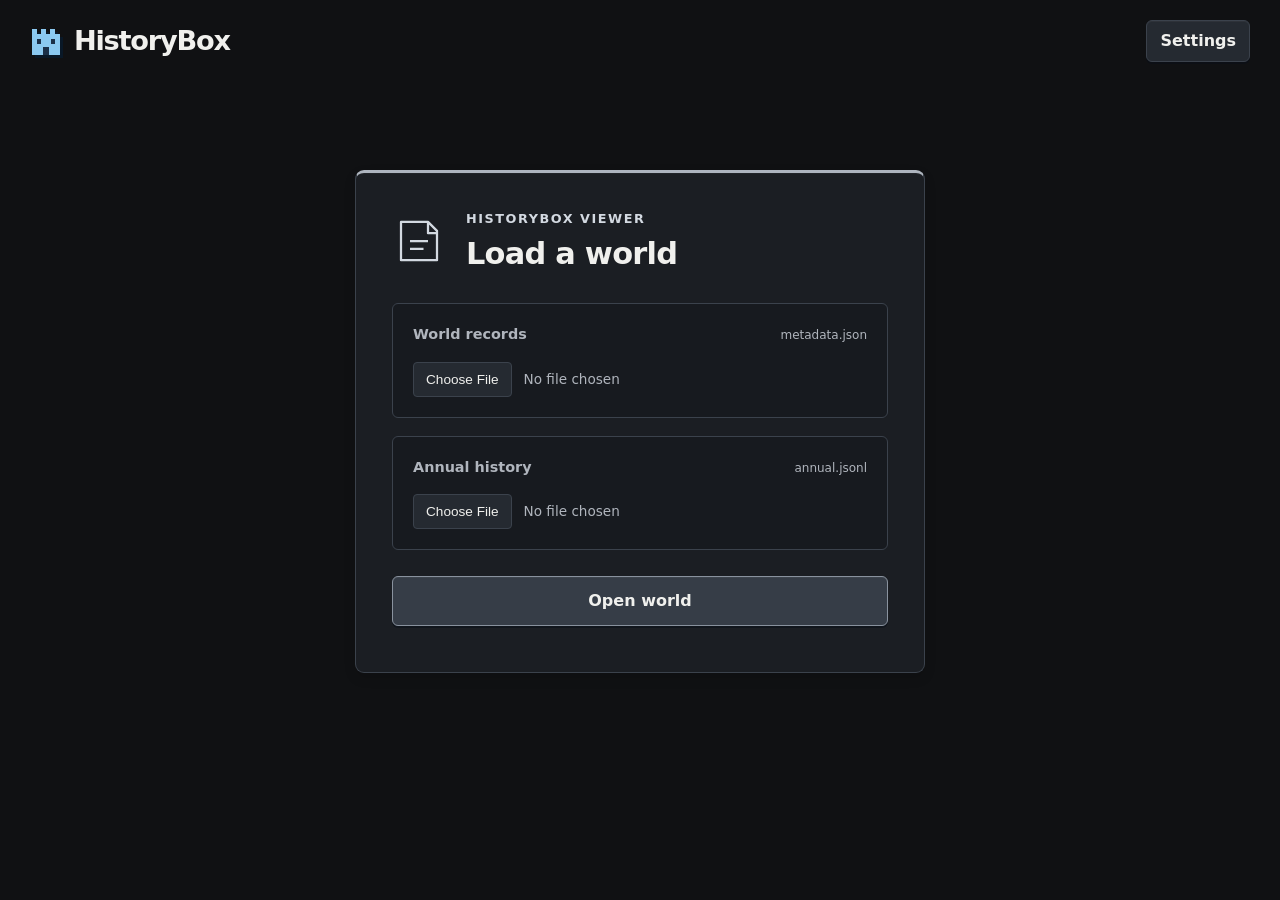
==== Viewer/index.html @ e58716ce "viewier" ====
<!doctype html>
<html lang="en">
<head>
  <meta charset="utf-8">
  <meta name="viewport" content="width=device-width,initial-scale=1">
  <meta name="color-scheme" content="dark light">
  <title>HistoryBox — Historical explorer</title>
  <link rel="stylesheet" href="styles.css">
  <script defer src="parser.js"></script>
  <script defer src="viewer.js"></script>
</head>
<body>
  <a class="skip" href="#main">Skip to content</a>
  <header class="masthead"><a class="brand" href="https://github.com/galaxy227/HistoryBox" target="_blank" rel="noopener noreferrer"><svg class="mark" viewBox="0 0 32 32" aria-hidden="true"><path fill="var(--logo-light)" d="M2 4h5v5h4V4h5v5h4V4h5v5h5v21H2z"/><path fill="var(--logo-dark)" d="M7 14h4v5H7zm14 0h4v5h-4zm-8 8h6v8h-6z"/></svg>HistoryBox</a><span class="header-spacer"></span><button id="replace" hidden>Load world</button><button id="settings-button" hidden>Settings</button></header>
  <div id="navigation-shell" class="sticky-shell" hidden>
  <nav id="view-nav" aria-label="Main navigation" hidden><a href="#/overview">World overview</a><a href="#/browser/kingdoms">Entity browser</a><span class="nav-world" id="nav-world"></span></nav>
  <div id="entity-manager" hidden></div>
  </div>
  <div id="timeline-shell" class="timeline-shell" hidden>
  <section id="context" class="context" aria-label="Historical context" hidden>
    <strong id="year-label">Year —</strong>
    <button id="play" aria-label="Play history" aria-pressed="false">▶</button>
    <select id="speed" aria-label="Playback speed"><option value="0.5">½×</option><option value="1" selected>1×</option><option value="2">2×</option><option value="4">4×</option></select>
    <button id="previous" aria-label="Previous recorded year">←</button>
    <input id="year" type="range" aria-label="Selected recorded year">
    <button id="next" aria-label="Next recorded year">→</button>
    <label>Window<select id="age"></select></label>
    <label>Start<input id="window-start" type="number" min="0" step="1" aria-label="Window start year"></label>
    <label>End<input id="window-end" type="number" min="0" step="1" aria-label="Window end year"></label>
    <small id="range-label"></small>
  </section>
  </div>
  <p id="restore-status" class="restore-status" role="status">Opening history…</p>
  <section id="loader" class="loader" hidden>
    <form id="load-form" class="panel load-panel">
      <div class="load-heading"><svg class="load-emblem" viewBox="0 0 48 48" aria-hidden="true"><path d="M8 7h24l8 8v26H8zM32 7v10h8M16 24h16M16 31h12"/></svg><div><p class="eyebrow">HistoryBox Viewer</p><h1>Load a world</h1></div></div><div class="load-files">
      <label><span class="file-heading">World records <small>metadata.json</small></span><input id="metadata" type="file" accept=".json,application/json" required></label>
      <label><span class="file-heading">Annual history <small>annual.jsonl</small></span><input id="annual" type="file" accept=".jsonl,.ndjson,.txt" required></label>
      </div><button class="primary" id="load" type="submit">Open world</button>
      <p id="load-status" role="status" aria-live="polite"></p>
      <button id="cancel-load" type="button" hidden>Return to current world</button>
    </form>
  </section>
  <main id="main" tabindex="-1" hidden></main>
  <footer><button id="diagnostics-button" hidden>Data notes</button></footer>
  <div id="chart-tooltip" tabindex="0" class="tooltip" role="status" hidden></div>
  <dialog id="settings"><h2>Settings</h2><label><input id="animations" type="checkbox" checked>Animation</label><label class="trend-setting" for="trend-years">Grid card timespan <output id="trend-years-value" for="trend-years">50 years</output></label><input id="trend-years" type="range" min="10" max="100" value="50" step="1"><form method="dialog"><button id="reset-settings" type="button">Reset defaults</button><button>Close</button></form></dialog>
  <dialog id="diagnostics"><h2>Data notes</h2><div id="diagnostics-content"></div><form method="dialog"><button>Close</button></form></dialog>
  <div id="announcement" class="sr-only" aria-live="polite"></div>
</body>
</html>
---- Viewer/styles.css ----
/* Palette variables are defined in viewer.js. Responsive rules remain in cascade order. */
:root { color-scheme: dark; font: 16px / 1.5 "Trebuchet MS", "Segoe UI", system-ui, sans-serif; }
* { box-sizing: border-box; }
body { margin: 0px; color: var(--text); }
a { color: var(--accent); text-decoration: none; }
a:hover { text-decoration: underline; }
button { font-style: inherit; font-variant: inherit; font-stretch: inherit; font-size: inherit; line-height: inherit; font-family: inherit; font-optical-sizing: inherit; font-size-adjust: inherit; font-kerning: inherit; font-feature-settings: inherit; font-variation-settings: inherit; font-language-override: inherit; }
input, select { font: inherit; }
button, select, input[type="search"], input[type="number"], input[type="text"] { background: var(--panel2); border: 1px solid var(--line); min-height: 40px; padding: 8px 13px; border-radius: 6px; color: var(--text); }
button { cursor: pointer; font-weight: 600; box-shadow: inset 0 1px var(--button-glint), 0 2px var(--button-shadow); }
button:disabled { opacity: 0.38; cursor: default; }
input[type="checkbox"], input[type="range"] { accent-color: var(--accent); }
input[type="checkbox"] { width: 17px; height: 17px; cursor: pointer; }
:focus-visible { outline: 2px solid var(--accent); outline-offset: 3px; }
label { display: flex; align-items: center; gap: 9px; color: var(--muted); font-size: 0.9rem; }
h1, h2, h3 { line-height: 1.25; font-weight: 700; letter-spacing: -0.025em; }
h1 { font-size: clamp(1.8rem, 3vw, 2.6rem); margin: 6px 0px 14px; }
h2 { font-size: 1.4rem; margin: 0px; }
h3 { font-size: 1.1rem; }
p { margin: 10px 0px; }
small, .muted, .note { color: var(--muted); }
.masthead { max-width: 1500px; padding: 20px 30px; display: flex; align-items: center; gap: 20px; }
.brand { display: flex; align-items: center; gap: 12px; font-size: 1.7rem; color: var(--text); font-weight: 800; letter-spacing: -0.045em; }
.brand:hover { text-decoration: none; }
.mark { width: 32px; height: 32px; shape-rendering: crispedges; filter: drop-shadow(3px 3px 0 var(--logo-shadow)); }
.sticky-shell { border-block: 1px solid var(--line); position: sticky; top: 0px; z-index: 30; box-shadow: 0 6px 18px var(--shadow-medium); backdrop-filter: blur(12px); }
#view-nav { max-width: 1440px; margin: auto; display: flex; align-items: center; gap: 10px; padding: 13px 20px 10px; }
#view-nav a { border: 1px solid var(--line); padding: 10px 24px; border-radius: 6px; font-size: 1rem; font-weight: 700; }
#view-nav a:hover { text-decoration: none; }
#view-nav a[aria-current="page"] { box-shadow: inset 0 1px var(--nav-glint), 0 3px var(--nav-shadow); }
#view-nav span[aria-hidden] { margin-right: 8px; }
.nav-world { margin-left: auto; color: var(--muted); font-size: 0.85rem; }
.context { max-width: 1440px; margin: auto; display: flex; flex-wrap: wrap; gap: 10px; align-items: center; padding-right: 20px; padding-bottom: 14px; padding-left: 20px; }
.context strong { min-width: 100px; font-size: 1.12rem; color: var(--accent); }
.context input[type="range"] { flex: 1 1 0%; min-width: 140px; }
.context select { max-width: 240px; }
.context button { padding: 7px 12px; }
#range-label { font-size: 0.8rem; font-variant-numeric: tabular-nums; }
main { max-width: 1440px; padding: 35px 30px 55px; }
.page-head { border:1px solid var(--line); border-left: 5px solid var(--heading-border); display: flex; justify-content: space-between; gap: 25px; align-items: center; padding: 24px 28px; margin-bottom: 28px; border-radius: 8px; box-shadow: inset 0 1px var(--heading-glint); }
.page-head p { color: var(--muted); }
.eyebrow { text-transform: uppercase; font-weight: 700; letter-spacing: 0.12em; font-size: 0.8rem; color: var(--accent) !important; }
main[data-view="browser"] .page-head { background: var(--panel); }
.entity-tabs { border-bottom: 1px solid var(--line); display: flex; gap: 8px; flex-wrap: wrap; margin-bottom: 20px; padding-bottom: 13px; }
.entity-tabs a { border: 1px solid var(--line); padding: 9px 18px; border-radius: 6px; font-weight: 700; }
.section { margin: 34px 0px; }
.section-head { display: flex; gap: 15px; justify-content: space-between; align-items: center; flex-wrap: wrap; margin-bottom: 20px; }
.panel { border: 1px solid var(--line); border-radius: 9px; padding: 26px; min-width: 0px; box-shadow: inset 0 1px var(--panel-glint), 0 5px 12px var(--shadow-soft); }
.grid { display: grid; grid-template-columns: minmax(0px, 1fr); gap: 26px; }
.cards { display: grid; grid-template-columns: repeat(auto-fit, minmax(165px, 1fr)); gap: 13px; margin-bottom: 14px; }
.card { border:1px solid var(--line); border-top: 3px solid var(--series,var(--neutral-card)); padding: 17px 20px; border-radius: 7px; }
.card strong { display: block; margin: 6px 0px; font-size: 1.9rem; font-weight: 700; }
.card .metric { color: var(--muted); font-size: 0.84rem; }
.card small { font-size: 0.75rem; }
.controls { display: flex; gap: 12px; align-items: center; margin: 12px 0px 18px; }
.controls input[type="search"] { flex: 1 1 0%; min-width: 190px; }
.controls input[type="number"] { width: 115px; }
.chart-frame { position: relative; }
.chart { display: block; overflow: visible; }
.chart text { fill: var(--muted); font: 13px "Trebuchet MS", sans-serif; }
.chart .gridline { stroke: var(--line); stroke-width: 0.7; }
.chart .selected { pointer-events: none; }
.chart .interaction { fill: var(--transparent); cursor: crosshair; }
.legend { display: flex; gap: 10px 22px; flex-wrap: wrap; margin: 18px 0px 4px; }
.legend label, .legend span { font-size: 0.88rem; }
.legend label { cursor: pointer; }
.legend label:has(input:not(:checked)) { opacity: 0.5; }
.swatch { background: var(--series); display: inline-block; width: 12px; height: 12px; border-radius: 2px; margin-right: 6px; flex-shrink: 0; }
.legend-dash { border-top: 3px dashed var(--series); display: inline-block; width: 22px; }
.tooltip { border: 1px solid var(--tooltip-border); position: fixed; pointer-events: auto; z-index: 100; max-height: calc(100dvh - 16px); overflow: auto; overscroll-behavior: contain; max-width: min(430px, -20px + 100vw); padding: 14px 17px; border-radius: 7px; box-shadow: 0 8px 30px var(--shadow-strong); font-size: 0.85rem; }
.tooltip strong { color: var(--text); }
.tooltip-row { display: flex; justify-content: space-between; gap: 25px; align-items: center; padding-top: 7px; }
.tooltip small { display: block; margin-top: 7px; }
.donut-layout { display: flex; align-items: center; justify-content: center; gap: 60px; padding: 20px; }
.donut { width: 280px; max-width: 100%; }
.donut text { fill: var(--text); font-family: inherit; text-anchor: middle; }
.donut .total { font-size: 27px; font-weight: 700; }
.donut .caption { font-size: 12px; fill: var(--muted); }
.donut-key { min-width: 260px; }
.donut-key .tooltip-row { border-bottom: 1px solid var(--line); padding: 12px 0px; }
.table-wrap { border: 1px solid var(--line); max-height: 660px; border-radius: 6px; }
table { border-collapse: separate; border-spacing: 0px; width: 100%; font-size: 0.9rem; white-space: nowrap; }
th, td { border-bottom: 1px solid var(--line); padding: 14px 16px; font-variant-numeric: tabular-nums; }
th { position: sticky; top: 0px; z-index: 2; font-size: 0.8rem; font-weight: 700; }
th button { background: none; border: 0px; box-shadow: none; padding: 0px; min-height: 25px; color: inherit; }
tbody tr:nth-child(2n) { background: var(--row-stripe); }
td:first-child { font-weight: 600; }
.pagination { display: flex; justify-content: flex-end; align-items: center; gap: 14px; margin-top: 18px; font-size: 0.85rem; }
.empty { color: var(--muted); padding: 30px; text-align: center; }
.species { border-left: 3px solid var(--series); padding-left: 9px; }
.entity-link { color: var(--series); text-decoration-color: var(--series); }
.pill { border: 1px solid var(--line); border-radius: 5px; padding: 5px 10px; color: var(--muted); font-size: 0.85rem; }
.timeline-scroll { max-height: 610px; }
.timeline-row { display: grid; grid-template-columns: minmax(170px, 23%) 1fr; gap: 18px; min-height: 48px; font-weight: 700; font-size: 0.93rem; }
.timeline-track { border-inline:1px solid var(--line); position: relative; overflow: hidden; }
.interval { background: var(--series); border-inline: 1px solid var(--series); position: absolute; top: 5px; height: 22px; min-width: 4px; opacity: 0.65; border-radius: 2px; }
.interval.active { opacity: 1; box-shadow: inset 0 1px var(--bar-border); }
.interval.uncertain { background: repeating-linear-gradient(135deg,var(--series) 0 3px,var(--transparent) 3px 6px); border: 0px; }
.interval.open { border-right: 2px dashed var(--series); }
.year-marker { position: absolute; height: 100%; z-index: 2; pointer-events: none; }
.time-gap { background: repeating-linear-gradient(135deg,var(--gap-dark) 0 4px,var(--gap-light) 4px 8px); position: absolute; top: 0px; height: 100%; z-index: 1; pointer-events: none; }
.axis { display: flex; justify-content: space-between; margin-left: 24%; margin-bottom: 12px; color: var(--muted); font-size: 0.85rem; }
.ranking { display: grid; grid-template-columns: minmax(180px, 28%) 1fr 95px; gap: 18px; align-items: center; margin: 16px 0px; }
.ranking-bar { background: var(--series); height: 15px; border-radius: 2px; box-shadow: inset 0 1px var(--bar-glint); }
.events { list-style: none; margin: 0px; padding: 0px; height: 470px; overflow: auto; overscroll-behavior: auto; }
.events li { border-bottom: 1px solid var(--line); display: flex; align-items: flex-start; padding: 16px 12px; }
.events li:hover { background: var(--row-hover); }
.events li { height: 92px; overflow: hidden; }
.events li > span { display: block; min-width: 0px; flex: 1 1 0%; white-space: nowrap; overflow-x: auto; scrollbar-width: none; }
.events .event-spacer { padding: 0px; border: 0px; pointer-events: none; }
.events button { flex-shrink: 0; color: var(--accent); }
.events span { line-height: 1.7; }
.browser-toolbar { display: flex; flex-wrap: wrap; align-items: center; gap: 12px; margin-bottom: 18px; }
.browser-toolbar .search { flex: 1 1 0%; min-width: 200px; }
.browser-toolbar .search input { width: 100%; }
.filter-panel, .column-panel { border: 1px solid var(--line); padding: 22px; margin-bottom: 20px; border-radius: 6px; }
.filter-panel .controls { display: grid; grid-template-columns: repeat(auto-fit, minmax(220px, 1fr)); }
.filter-panel label { flex-direction: column; align-items: stretch; }
.filter-panel input, .filter-panel select { width: 100% !important; }
.columns { display: grid; grid-template-columns: repeat(auto-fit, minmax(210px, 1fr)); gap: 12px; }
.catalog-count { color: var(--muted); font-size: 0.85rem; margin: 12px 0px; }
.filter-count { padding: 1px 6px; border-radius: 4px; margin-left: 4px; }
.definition { display: flex; gap: 30px; flex-wrap: wrap; margin: 20px 0px 0px; }
.definition dt { color: var(--muted); font-size: 0.8rem; }
.definition dd { margin: 5px 0px 0px; font-weight: 600; }
.warning { background: var(--warning-surface); border-left: 3px solid var(--warning-border); padding: 13px 18px; color: var(--warning-text); margin: 20px 0px; }
.error { color: var(--error-text); }
.loader { max-width: 620px; margin: 7vh auto; padding: 25px; }
.load-panel label { display: block; text-align: left; margin: 25px 0px; }
.load-panel input { display: block; width: 100%; margin-top: 9px; }
.load-emblem { font-size: 3.8rem; color: var(--accent); }
.primary { padding: 12px 28px; }
.load-panel .primary { width: 100%; }
footer { max-width: 1440px; margin-right: auto; margin-left: auto; padding: 20px 30px; text-align: right; }
dialog { background: var(--panel); border: 1px solid var(--line); width: min(760px, 92vw); max-height: 85vh; color: var(--text); border-radius: 8px; padding: 25px; }
dialog::backdrop { background: var(--modal-backdrop); }
dialog li { margin: 9px 0px; }
.skip { background: var(--panel); position: absolute; top: -80px; left: 15px; z-index: 100; padding: 12px; }
.skip:focus { top: 10px; }
.sr-only { position: absolute; width: 1px; height: 1px; overflow: hidden; clip-path: inset(50%); }
[hidden] { display: none !important; }
@media (max-width: 1000px) {
  .context label { flex: 1 1 0%; }
  .context select { width: 100%; max-width: 230px; }
  #range-label { display: none; }
  .nav-world { display: none; }
  .context input[type="range"] { min-width: 35%; }
}
@media (max-width: 640px) {
  :root { font-size: 15px; }
  .masthead { padding: 14px 16px; }
  #replace { margin-left: auto; }
  #view-nav { padding: 10px 12px 5px; gap: 8px; }
  #view-nav a { flex: 1 1 0%; text-align: center; padding: 9px 6px; font-size: 0.9rem; }
  #view-nav span[aria-hidden] { display: none; }
  .context { padding: 8px 12px 12px; gap: 7px; }
  .context strong { min-width: 78px; }
  .context input[type="range"] { min-width: 70px; width: 90px; }
  .context label { flex: 1 1 33%; min-width: 110px; }
  .context label select { min-width: 0px; }
  .context button { padding: 5px 10px; min-height: 35px; }
  main { padding: 22px 12px; }
  .panel { padding: 18px 14px; }
  .page-head { padding: 20px; align-items: flex-start; flex-direction: column; gap: 8px; }
  .cards { grid-template-columns: repeat(2, minmax(0px, 1fr)); gap: 9px; }
  .card { padding: 12px; }
  .card strong { font-size: 1.55rem; }
  .chart { min-width: 540px; }
  .chart-frame { overflow-x: auto; }
  .legend { gap: 10px 15px; }
  .timeline-row { grid-template-columns: 130px 1fr; font-size: 0.82rem; gap: 10px; }
  .axis { margin-left: 140px; }
  .ranking { grid-template-columns: 115px 1fr 65px; gap: 10px; font-size: 0.85rem; }
  .donut-layout { flex-direction: column; gap: 15px; padding: 5px; }
  .donut { width: 230px; }
  .browser-toolbar label { flex: 1 1 0%; }
  .browser-toolbar select { width: 100%; }
  .entity-tabs { gap: 7px; }
  .entity-tabs a { padding: 7px 10px; font-size: 0.85rem; }
  .events li { gap: 12px; padding-inline: 0px; }
  .events button { min-width: 75px; }
  .definition { gap: 18px; }
}
@media (prefers-reduced-motion: no-preference) {
  button, a { transition: background 0.12s, border-color 0.12s; }
}
@media print {
  .sticky-shell, .masthead, footer, .controls, .browser-toolbar { display: none; }
  body { background: var(--print-paper); color: var(--print-ink); }
  .panel, .card { break-inside: avoid; box-shadow: none; }
}
body { background: var(--bg); }
.sticky-shell { background: var(--sticky-surface); }
#view-nav a { background: var(--panel); color: var(--muted); }
#view-nav a[aria-current="page"], #view-nav a:hover, button:hover { background: var(--active-surface); border-color: var(--line); color: var(--text); }
.page-head, .panel, .card { background: var(--panel); }
.page-head { border-color:var(--line); border-left-color: var(--heading-border); }
a:hover { color: var(--link-hover); }
.header-spacer { margin-left: auto; }
.nav-world { display: block !important; }
th, td, .number, .ranking strong { text-align: left; }
th button { text-align: left; }
.donut-key .tooltip-row { display: grid; grid-template-columns: minmax(100px, 1fr) 100px 85px; gap: 16px; justify-content: start; }
.donut-layout { height: 330px; }
.chart-frame { height: 330px; overflow: auto; }
.chart { height: 330px; width: 100%; }
.timeline-scroll { height: 420px; overflow: auto; }
.ranking-scroll { height: 420px; overflow: auto; }
.table-wrap { height: 520px; overflow: auto; }
.chart .selected { stroke: var(--selected-year); stroke-dasharray: none; }
.chart .hover-line { stroke: var(--selected-year); stroke-width: 2; opacity: 0.35; pointer-events: none; }
.track-hover { background: var(--hover-year); position: absolute; top: 0px; bottom: 0px; width: 2px; pointer-events: none; }
.timeline-track, .interaction { touch-action: pan-y; cursor: crosshair; }
.donut circle { pointer-events: visiblestroke; }
.legend { max-height: 130px; overflow: auto; min-height: 48px; }
.ranking { min-height: 42px; }
.year-marker { background: var(--selected-year); }
#speed { width: 72px; }
.chart-enter { animation: 0.24s ease-out 0s 1 normal both running chart-reveal; }
@keyframes chart-reveal { 
  0% { clip-path: inset(0px 100% 0px 0px); }
  100% { clip-path: inset(0px); }
}
@media (prefers-reduced-motion: reduce) {
  .chart-enter { animation: auto ease 0s 1 normal none running none; }
}
@media (max-width: 640px) {
  .donut-layout { height: 440px; }
  .donut-key .tooltip-row { grid-template-columns: minmax(90px, 1fr) 85px 70px; gap: 8px; }
  .masthead { flex-wrap: wrap; }
}
.entity-tabs a { color: var(--muted); }
.entity-tabs a[aria-current="page"] { background: var(--active-surface); border-color: var(--line); color: var(--text); }
main[data-view="browser"] .page-head { border-left-color: var(--heading-border); }
th { background: var(--panel2); color: var(--text); }
th, td { border-color: var(--line); }
.table-dynamic tbody tr:hover, .filter-count { background: var(--hover-surface); }
.filter-panel, .column-panel { background: var(--inset-surface); border-color: var(--line); }
.tooltip { background: var(--tooltip-surface); border-color: var(--tooltip-border); }
.timeline-track { background: var(--timeline-surface); }
.primary { background: var(--active-surface); border-color: var(--active-border); }
.card small { display: block; min-height: 3em; }
.legend label, .legend span { color: var(--text); }
@media (max-width: 640px) {
  #view-nav { flex-wrap: wrap; }
  .nav-world { flex-basis: 100%; text-align: center; }
}
.pagination { min-height: 40px; }
@media (max-width: 640px) {
  .masthead { gap: 8px; flex-wrap: nowrap; }
  .brand { font-size: 1.3rem; gap: 8px; }
  .mark { width: 26px; height: 26px; }
  .masthead button { padding: 7px 9px; font-size: 0.85rem; white-space: nowrap; }
}
.age-peaks .table-wrap { height: 360px; }
.chart, .timeline-track, .chart-dragging, .chart-dragging * { user-select: none; }
.chart-dragging { cursor: crosshair; }
.age-title { margin: 0px 0px 24px; }
.age-title span { color: var(--muted); font-weight: 400; }
.age-peak-group { margin-top: 36px; }
.age-peak-group > .controls { margin: 0px 0px 14px; }
.age-peaks h3 { margin: 0px 0px 14px; }
.age-timeline { border-top: 1px solid var(--line); margin-top: 32px; padding-top: 26px; }
.age-timeline h3 { margin: 0px 0px 20px; }
.age-timeline .timeline-scroll { background: var(--inset-surface); border: 1px solid var(--line); border-radius: 6px; }
.age-timeline .timeline-row > span { padding-left: 14px; }
.timeline-content { min-height: 100%; display: flex; flex-direction: column; }
.timeline-row { flex-shrink: 0; align-items: stretch; }
.timeline-row > span { align-self: center; }
.timeline-track { height: 100%; min-height: 48px; }
.timeline-track .interval { top: 13px; }
.timeline-space { flex: 1 1 0%; min-height: 0px; }
.timeline-space .timeline-track { min-height: 0px; }
.browser-toolbar button[aria-expanded="true"] { background: var(--active-surface); border-color: var(--active-border); color: var(--text); box-shadow: inset 0 -2px var(--active-border); }
#settings { width: min(460px, 92vw); padding: 30px; }
#settings h2 { margin: 0px 0px 26px; }
#settings label { gap: 12px; padding: 8px 0px; }
#settings form { margin-top: 28px; display: flex; justify-content: flex-end; }
body { min-height: 100dvh; display: flex; flex-direction: column; padding-bottom: var(--timeline-height,0px); }
.masthead, main, footer { width: 100%; }
footer { margin-top: auto; margin-bottom: 0px; }
.timeline-shell { background: var(--sticky-surface); border-top: 1px solid var(--line); position: fixed; inset: auto 0px 0px; z-index: 30; box-shadow: 0 -6px 18px var(--shadow-medium); padding-bottom: env(safe-area-inset-bottom); }
.context { padding-top: 14px; }
.restore-status { margin: auto; padding: 40px; color: var(--muted); }
html { scroll-padding-bottom: calc(var(--timeline-height,0px) + 20px); }
.chart .selected { stroke-width: 4; }
.year-marker { width: 4px; transform: translateX(-2px); }
.milestone-icon { width: 32px; height: 32px; flex: 0 0 32px; color: var(--accent); }
.events button { min-width: 0px; min-height: 28px; padding: 3px 7px; font-size: 0.8rem; box-shadow: none; }
.events li { gap: 12px; }
@media (max-width: 640px) {
  .milestone-icon { width: 28px; height: 28px; flex-basis: 28px; }
  .events li { gap: 8px; }
  .events button { min-width: 0px; }
}
@media print {
  .timeline-shell { display: none; }
  body { padding-bottom: 0px; }
}
.masthead, main { margin: 0px auto; }
.loader { width: min(620px, 100%); }
#entity-manager { max-width: 1440px; width: 100%; margin: auto; padding: 0px 20px 12px; display: flex; align-items: center; gap: 18px; }
#entity-manager .entity-tabs { margin: 0px; padding: 0px; border: 0px; }
.manager-entity { margin-left: auto; text-align: right; font-weight: 700; max-width: 45%; overflow: hidden; text-overflow: ellipsis; white-space: nowrap; }
.comparison-table { table-layout: fixed; }
.comparison-table th, .comparison-table td { width: 50%; text-align: left; white-space: normal; overflow-wrap: anywhere; }
.chart [data-mark].series-muted, .donut [data-pie-mark].series-muted { opacity: 0.16; }
.chart path.series-focus { stroke-width: 4.5; }
.chart rect.series-focus { opacity: 1; }
.donut circle.series-focus { stroke-width: 38; }
.legend [data-key-chart], [data-pie-key] { cursor: pointer; }
html { scroll-padding-top: calc(var(--navigation-height,85px) + 12px); }
@media (max-width: 640px) {
  #entity-manager { padding: 0px 12px 10px; gap: 8px; flex-wrap: wrap; }
  .manager-entity { flex-basis: 100%; max-width: 100%; font-size: 0.9rem; }
}
.entity-icon { width: 0.9em; height: 0.9em; display: inline-block; vertical-align: -0.08em; margin-right: 0.35em; flex-shrink: 0; }
.entity-record.page-head { border-left-color: var(--record-color); }
.card { border-top-color: var(--series,var(--neutral-card)); }
.sparkline { display: block; width: 100%; height: 52px; margin-top: 10px; overflow: hidden; pointer-events: none; }
.sparkline path { stroke-width: 1.8; opacity: 0.38; stroke-linecap: round; stroke-linejoin: round; }
.filter-row { display: grid; grid-template-columns: repeat(auto-fit, minmax(180px, 1fr)); gap: 16px; }
.filter-row + .filter-row { border-top: 1px solid var(--line); margin-top: 24px; padding-top: 22px; }
.filter-row label { min-width: 0px; }
.filter-row input, .filter-row select { min-width: 0px; }
@media (max-width: 640px) {
  .filter-row { grid-template-columns: minmax(0px, 1fr); }
  .entity-tabs .entity-icon { margin-right: 0.25em; width: 0.8em; height: 0.8em; }
  #entity-manager .entity-tabs { gap: 5px; }
  #entity-manager .entity-tabs a { padding-inline: 7px; }
}
.static-summary { display: flex; flex-wrap: wrap; gap: 32px; margin: 26px 0px; }
.static-summary section { flex: 1 1 230px; min-width: 0px; }
.static-summary h4 { margin: 0px 0px 12px; color: var(--muted); text-transform: uppercase; letter-spacing: 0.08em; font-size: 0.8rem; }
.static-summary dl { margin: 0px; }
.static-summary dl > div { border-bottom: 1px solid var(--line); display: flex; align-items: baseline; justify-content: space-between; gap: 18px; padding: 11px 0px; }
.static-summary dt { color: var(--muted); }
.static-summary dd { margin: 0px; font-weight: 700; font-variant-numeric: tabular-nums; }
.highlight-ledger { table-layout: fixed; margin: 20px 0px; }
.highlight-ledger th, .highlight-ledger td { width: 33.333%; text-align: left; overflow-wrap: anywhere; }
.share-highlights { display: flex; flex-wrap: wrap; gap: 24px; margin: 24px 0px; }
.share-highlights figure { margin: 0px; flex: 1 1 150px; text-align: center; }
.share-highlights figcaption { font-weight: 700; }
.share-highlights svg { display: block; max-width: 160px; margin: 12px auto; }
.share-highlights circle { fill: none; stroke-width: 9; }
.share-track { stroke: var(--line); }
.share-value { stroke: var(--series); }
.share-highlights text { fill: var(--text); text-anchor: middle; font-size: 16px; font-weight: 700; }
#settings .trend-setting { margin-top: 24px; justify-content: space-between; }
#trend-years { width: 100%; margin-top: 10px; }
#settings form { gap: 12px; }
.card strong, .number, .highlight-ledger td, .share-highlights text { font-variant-numeric: tabular-nums; }
.value-change { color: var(--trend-color); min-height: 1.3em; }
.sparkline path { stroke: var(--trend-color,var(--series)); }
.column-panel > button { margin-top: 24px; }
.column-panel .columns { border-bottom: 1px solid var(--line); row-gap: 16px; padding-bottom: 22px; }
.load-panel { border-top: 3px solid var(--heading-border); padding: 36px; text-align: left; }
.load-heading { display: flex; align-items: center; gap: 20px; margin-bottom: 30px; }
.load-heading h1 { margin: 0px; font-size: 1.9rem; }
.load-heading .eyebrow { margin: 0px 0px 7px; }
.load-heading .load-emblem { width: 54px; height: 54px; flex: 0 0 54px; margin: 0px; fill: none; stroke: var(--accent); stroke-width: 2; stroke-linejoin: round; }
.load-panel .load-files label { background: var(--inset-surface); border: 1px solid var(--line); padding: 20px; margin: 0px 0px 18px; border-radius: 6px; }
.file-heading { display: flex; justify-content: space-between; gap: 12px; align-items: baseline; font-weight: 700; }
.file-heading small { color: var(--muted); font-weight: 400; }
.load-panel input[type="file"] { background: var(--transparent); margin-top: 16px; padding: 0px; border: 0px; color: var(--muted); font-size: 0.85rem; }
.load-panel input::file-selector-button { background: var(--panel2); border: 1px solid var(--line); padding: 9px 12px; margin-right: 12px; color: var(--text); border-radius: 4px; cursor: pointer; }
.load-panel .primary { margin-top: 8px; min-height: 46px; }
#cancel-load { width: 100%; margin-top: 12px; }
@media (max-width: 640px) {
  .load-panel { padding: 24px 18px; }
  .load-heading { gap: 12px; }
  .load-heading h1 { font-size: 1.6rem; }
  .file-heading { flex-wrap: wrap; gap: 5px; }
  .load-panel .load-files label { padding: 16px; }
}
.card strong { color: var(--global-data); }
.trend-space { height: 52px; margin-top: 10px; }
.owned-village-list { border-top: 1px solid var(--line); margin-top: 22px; padding: 14px 0px; white-space: nowrap; max-width: 100%; overflow-x: auto; }
.owned-village-list .entity-link { white-space: nowrap; }
.tooltip { width: max-content; }
.events li > span::-webkit-scrollbar { display: none; }
.controls, .controls label { min-width: 0px; max-width: 100%; flex-wrap: wrap; }
.controls select { min-width: 0px; max-width: 100%; }
.context input[type="number"] { width:100px; min-width:0; }
.static-bar { display:block; width:100%; height:5px; margin-top:7px; background:var(--line); border-radius:3px; overflow:hidden; }
.static-bar i { display:block; height:100%; background:var(--accent); opacity:.65; }
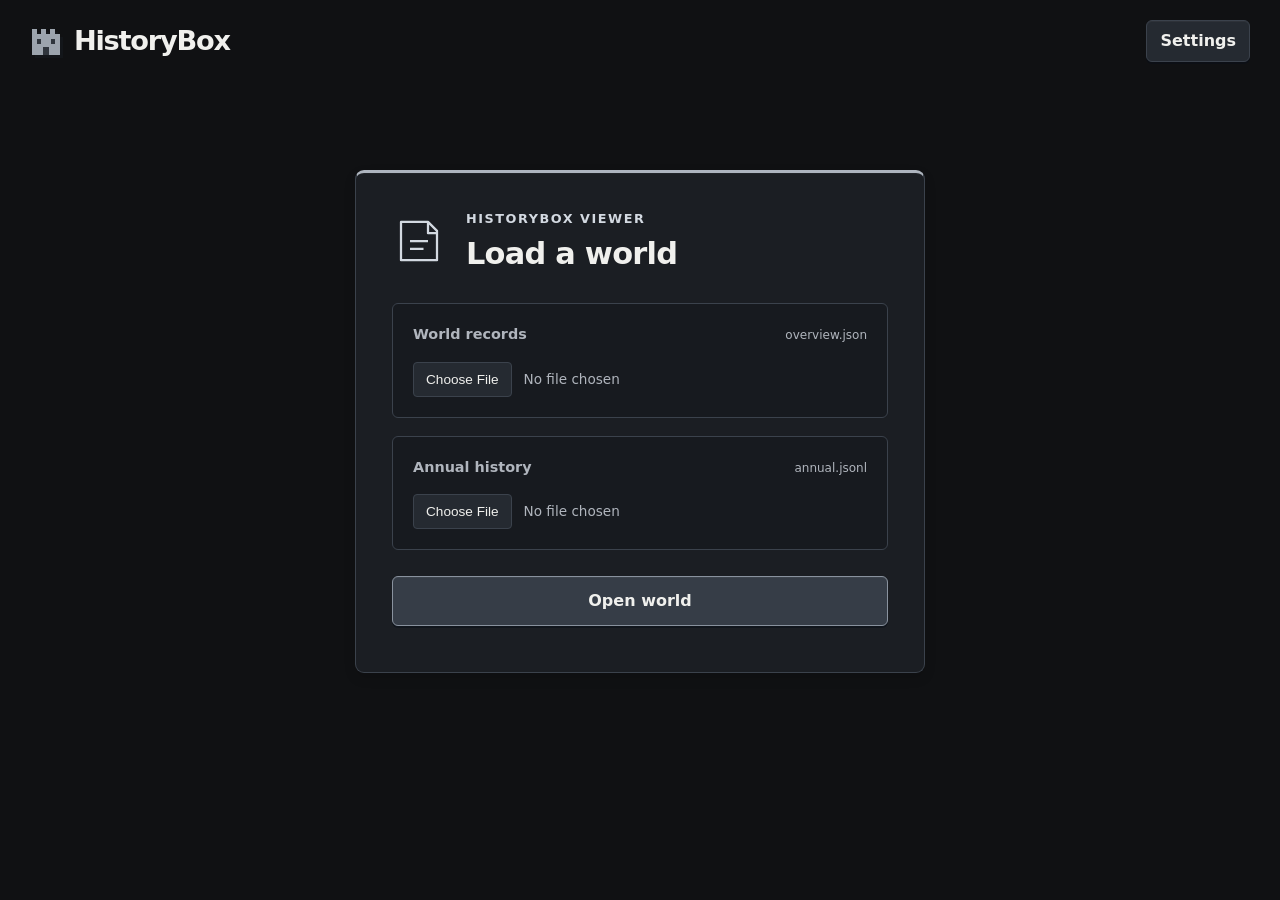
==== commit 773890c6: "character as new entity type" ====
--- a/Viewer/index.html
+++ b/Viewer/index.html
@@ -5,6 +5,7 @@
   <meta name="viewport" content="width=device-width,initial-scale=1">
   <meta name="color-scheme" content="dark light">
   <title>HistoryBox — Historical explorer</title>
+  <script src="theme.js"></script>
   <link rel="stylesheet" href="styles.css">
   <script defer src="parser.js"></script>
   <script defer src="viewer.js"></script>
@@ -27,15 +28,14 @@
     <label>Window<select id="age"></select></label>
     <label>Start<input id="window-start" type="number" min="0" step="1" aria-label="Window start year"></label>
     <label>End<input id="window-end" type="number" min="0" step="1" aria-label="Window end year"></label>
-    <small id="range-label"></small>
   </section>
   </div>
   <p id="restore-status" class="restore-status" role="status">Opening history…</p>
   <section id="loader" class="loader" hidden>
-    <form id="load-form" class="panel load-panel">
+    <form id="load-form" class="panel load-panel" novalidate>
       <div class="load-heading"><svg class="load-emblem" viewBox="0 0 48 48" aria-hidden="true"><path d="M8 7h24l8 8v26H8zM32 7v10h8M16 24h16M16 31h12"/></svg><div><p class="eyebrow">HistoryBox Viewer</p><h1>Load a world</h1></div></div><div class="load-files">
-      <label><span class="file-heading">World records <small>metadata.json</small></span><input id="metadata" type="file" accept=".json,application/json" required></label>
-      <label><span class="file-heading">Annual history <small>annual.jsonl</small></span><input id="annual" type="file" accept=".jsonl,.ndjson,.txt" required></label>
+      <label><span class="file-heading">World records <small>overview.json</small></span><input id="metadata" type="file" accept=".json,application/json" required></label>
+      <label><span class="file-heading">Annual history <small>annual.jsonl</small></span><input id="annual" type="file" required></label>
       </div><button class="primary" id="load" type="submit">Open world</button>
       <p id="load-status" role="status" aria-live="polite"></p>
       <button id="cancel-load" type="button" hidden>Return to current world</button>
--- a/Viewer/styles.css
+++ b/Viewer/styles.css
@@ -252,14 +252,10 @@
   .mark { width: 26px; height: 26px; }
   .masthead button { padding: 7px 9px; font-size: 0.85rem; white-space: nowrap; }
 }
-.age-peaks .table-wrap { height: 360px; }
 .chart, .timeline-track, .chart-dragging, .chart-dragging * { user-select: none; }
 .chart-dragging { cursor: crosshair; }
 .age-title { margin: 0px 0px 24px; }
 .age-title span { color: var(--muted); font-weight: 400; }
-.age-peak-group { margin-top: 36px; }
-.age-peak-group > .controls { margin: 0px 0px 14px; }
-.age-peaks h3 { margin: 0px 0px 14px; }
 .age-timeline { border-top: 1px solid var(--line); margin-top: 32px; padding-top: 26px; }
 .age-timeline h3 { margin: 0px 0px 20px; }
 .age-timeline .timeline-scroll { background: var(--inset-surface); border: 1px solid var(--line); border-radius: 6px; }
@@ -272,7 +268,7 @@
 .timeline-space { flex: 1 1 0%; min-height: 0px; }
 .timeline-space .timeline-track { min-height: 0px; }
 .browser-toolbar button[aria-expanded="true"] { background: var(--active-surface); border-color: var(--active-border); color: var(--text); box-shadow: inset 0 -2px var(--active-border); }
-#settings { width: min(460px, 92vw); padding: 30px; }
+#settings { width:min(640px,calc(100vw - 24px)); max-width:calc(100vw - 24px); padding:clamp(16px,4vw,30px); }
 #settings h2 { margin: 0px 0px 26px; }
 #settings label { gap: 12px; padding: 8px 0px; }
 #settings form { margin-top: 28px; display: flex; justify-content: flex-end; }
@@ -384,3 +380,14 @@
 .context input[type="number"] { width:100px; min-width:0; }
 .static-bar { display:block; width:100%; height:5px; margin-top:7px; background:var(--line); border-radius:3px; overflow:hidden; }
 .static-bar i { display:block; height:100%; background:var(--accent); opacity:.65; }
+
+.year-table { table-layout:fixed; }
+.year-column, .highlight-ledger .year-column { width:7.5rem; max-width:7.5rem; }
+.year-column button { display:block; max-width:100%; white-space:nowrap; overflow-x:auto; scrollbar-width:none; }
+.year-column button::-webkit-scrollbar { display:none; }
+#settings label, #settings form { flex-wrap:wrap; min-width:0; }
+#settings output { white-space:nowrap; }
+
+.context input[type="number"]:disabled { background:var(--inset-surface); color:var(--muted); border-color:var(--line); }
+.ranking-year { color:var(--muted); margin:0 0 18px; font-variant-numeric:tabular-nums; }
+.snapshot-associations { margin:0 0 20px; padding:16px 0; border-bottom:1px solid var(--line); }
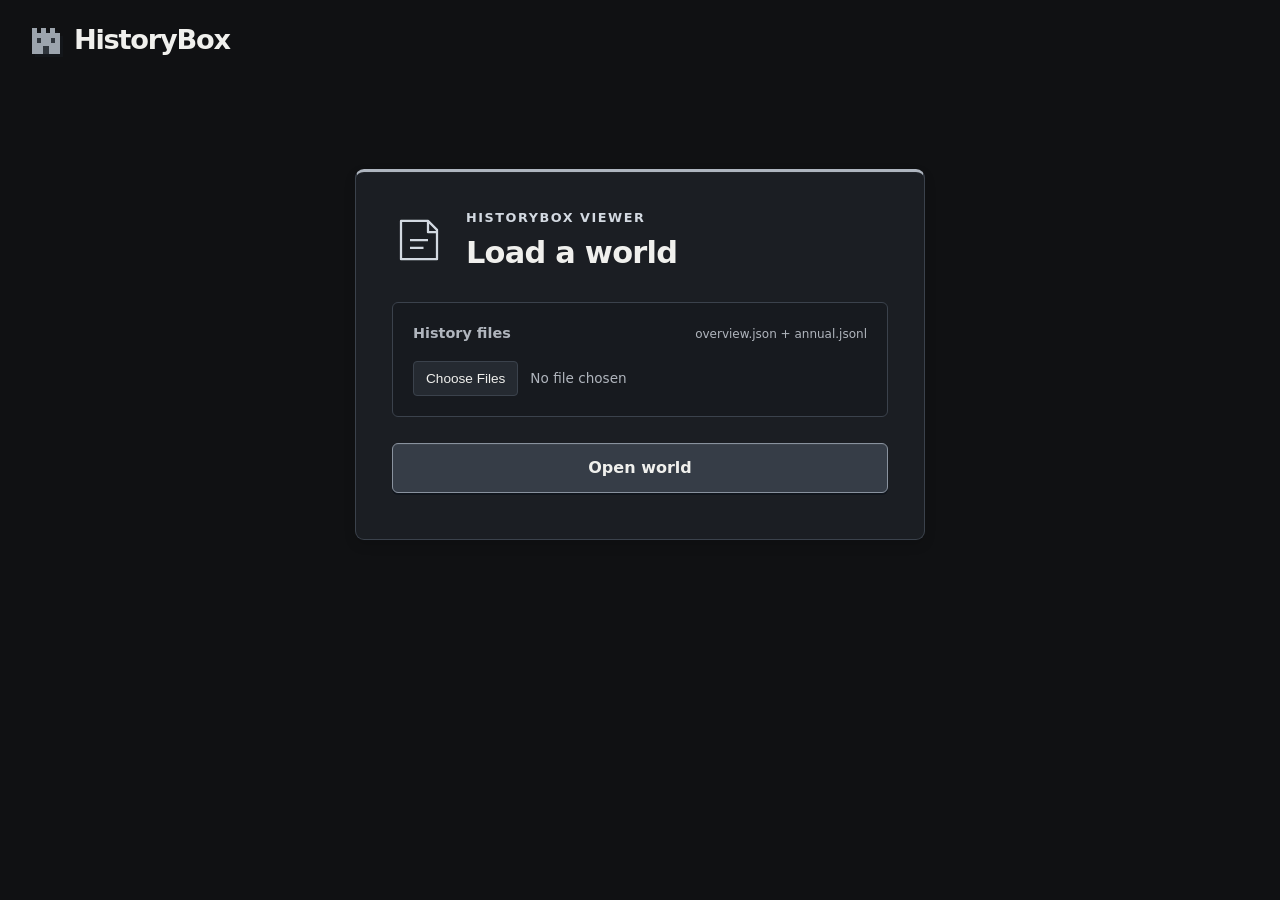
==== commit 44476662: "map update, biomes and structures" ====
--- a/Viewer/index.html
+++ b/Viewer/index.html
@@ -5,16 +5,15 @@
   <meta name="viewport" content="width=device-width,initial-scale=1">
   <meta name="color-scheme" content="dark light">
   <title>HistoryBox — Historical explorer</title>
-  <script src="theme.js"></script>
+  <script src="viewer.js"></script>
   <link rel="stylesheet" href="styles.css">
   <script defer src="parser.js"></script>
-  <script defer src="viewer.js"></script>
 </head>
 <body>
   <a class="skip" href="#main">Skip to content</a>
   <header class="masthead"><a class="brand" href="https://github.com/galaxy227/HistoryBox" target="_blank" rel="noopener noreferrer"><svg class="mark" viewBox="0 0 32 32" aria-hidden="true"><path fill="var(--logo-light)" d="M2 4h5v5h4V4h5v5h4V4h5v5h5v21H2z"/><path fill="var(--logo-dark)" d="M7 14h4v5H7zm14 0h4v5h-4zm-8 8h6v8h-6z"/></svg>HistoryBox</a><span class="header-spacer"></span><button id="replace" hidden>Load world</button><button id="settings-button" hidden>Settings</button></header>
   <div id="navigation-shell" class="sticky-shell" hidden>
-  <nav id="view-nav" aria-label="Main navigation" hidden><a href="#/overview">World overview</a><a href="#/browser/kingdoms">Entity browser</a><span class="nav-world" id="nav-world"></span></nav>
+  <nav id="view-nav" aria-label="Main navigation" hidden><a href="#/overview">World overview</a><a href="#/browser/kingdoms">Entity browser</a><a href="#/map">Map</a><span class="nav-world" id="nav-world"></span></nav>
   <div id="entity-manager" hidden></div>
   </div>
   <div id="timeline-shell" class="timeline-shell" hidden>
@@ -34,8 +33,7 @@
   <section id="loader" class="loader" hidden>
     <form id="load-form" class="panel load-panel" novalidate>
       <div class="load-heading"><svg class="load-emblem" viewBox="0 0 48 48" aria-hidden="true"><path d="M8 7h24l8 8v26H8zM32 7v10h8M16 24h16M16 31h12"/></svg><div><p class="eyebrow">HistoryBox Viewer</p><h1>Load a world</h1></div></div><div class="load-files">
-      <label><span class="file-heading">World records <small>overview.json</small></span><input id="metadata" type="file" accept=".json,application/json" required></label>
-      <label><span class="file-heading">Annual history <small>annual.jsonl</small></span><input id="annual" type="file" required></label>
+      <label><span class="file-heading">History files <small>overview.json + annual.jsonl</small></span><input id="history-files" type="file" accept=".json,.jsonl,.ndjson,.txt" multiple required aria-label="Select overview.json and annual.jsonl together"></label>
       </div><button class="primary" id="load" type="submit">Open world</button>
       <p id="load-status" role="status" aria-live="polite"></p>
       <button id="cancel-load" type="button" hidden>Return to current world</button>
@@ -45,7 +43,7 @@
   <footer><button id="diagnostics-button" hidden>Data notes</button></footer>
   <div id="chart-tooltip" tabindex="0" class="tooltip" role="status" hidden></div>
   <dialog id="settings"><h2>Settings</h2><label><input id="animations" type="checkbox" checked>Animation</label><label class="trend-setting" for="trend-years">Grid card timespan <output id="trend-years-value" for="trend-years">50 years</output></label><input id="trend-years" type="range" min="10" max="100" value="50" step="1"><form method="dialog"><button id="reset-settings" type="button">Reset defaults</button><button>Close</button></form></dialog>
-  <dialog id="diagnostics"><h2>Data notes</h2><div id="diagnostics-content"></div><form method="dialog"><button>Close</button></form></dialog>
+  <dialog id="diagnostics"><h2>Data notes</h2><button id="download-notes" type="button">Download log</button><div id="diagnostics-content"></div><form method="dialog"><button>Close</button></form></dialog>
   <div id="announcement" class="sr-only" aria-live="polite"></div>
 </body>
 </html>
--- a/Viewer/styles.css
+++ b/Viewer/styles.css
@@ -24,15 +24,18 @@
 .brand:hover { text-decoration: none; }
 .mark { width: 32px; height: 32px; shape-rendering: crispedges; filter: drop-shadow(3px 3px 0 var(--logo-shadow)); }
 .sticky-shell { border-block: 1px solid var(--line); position: sticky; top: 0px; z-index: 30; box-shadow: 0 6px 18px var(--shadow-medium); backdrop-filter: blur(12px); }
-#view-nav { max-width: 1440px; margin: auto; display: flex; align-items: center; gap: 10px; padding: 13px 20px 10px; }
-#view-nav a { border: 1px solid var(--line); padding: 10px 24px; border-radius: 6px; font-size: 1rem; font-weight: 700; }
+#view-nav { flex-wrap:nowrap; overflow-x:auto; scrollbar-width:none; max-width: 1440px; margin: auto; display: flex; align-items: center; gap: 10px; padding: 13px 20px 10px; }
+#view-nav a { flex:0 0 auto; white-space:nowrap; border: 1px solid var(--line); padding: 10px 24px; border-radius: 6px; font-size: 1rem; font-weight: 700; }
 #view-nav a:hover { text-decoration: none; }
 #view-nav a[aria-current="page"] { box-shadow: inset 0 1px var(--nav-glint), 0 3px var(--nav-shadow); }
 #view-nav span[aria-hidden] { margin-right: 8px; }
-.nav-world { margin-left: auto; color: var(--muted); font-size: 0.85rem; }
-.context { max-width: 1440px; margin: auto; display: flex; flex-wrap: wrap; gap: 10px; align-items: center; padding-right: 20px; padding-bottom: 14px; padding-left: 20px; }
+.nav-world { flex:0 0 auto; white-space:nowrap; margin-left: auto; color: var(--muted); font-size: 0.85rem; }
+.context { max-width: 1440px; margin: auto; display: flex; flex-wrap: nowrap; overflow-x:auto; scrollbar-width:none; gap: 10px; align-items: center; padding-right: 20px; padding-bottom: 14px; padding-left: 20px; }
 .context strong { min-width: 100px; font-size: 1.12rem; color: var(--accent); }
-.context input[type="range"] { flex: 1 1 0%; min-width: 140px; }
+.context > * { flex:0 0 auto; white-space:nowrap; }
+.context input[type="range"] { flex:1 0 140px; min-width:140px; }
+.context label > * { flex-shrink:0; }
+#view-nav::-webkit-scrollbar,.context::-webkit-scrollbar,#entity-manager .entity-tabs::-webkit-scrollbar { display:none; }
 .context select { max-width: 240px; }
 .context button { padding: 7px 12px; }
 #range-label { font-size: 0.8rem; font-variant-numeric: tabular-nums; }
@@ -81,7 +84,7 @@
 .table-wrap { border: 1px solid var(--line); max-height: 660px; border-radius: 6px; }
 table { border-collapse: separate; border-spacing: 0px; width: 100%; font-size: 0.9rem; white-space: nowrap; }
 th, td { border-bottom: 1px solid var(--line); padding: 14px 16px; font-variant-numeric: tabular-nums; }
-th { position: sticky; top: 0px; z-index: 2; font-size: 0.8rem; font-weight: 700; }
+thead th { position: sticky; top: 0px; z-index: 2; font-size: 0.8rem; font-weight: 700; }
 th button { background: none; border: 0px; box-shadow: none; padding: 0px; min-height: 25px; color: inherit; }
 tbody tr:nth-child(2n) { background: var(--row-stripe); }
 td:first-child { font-weight: 600; }
@@ -140,23 +143,17 @@
 .sr-only { position: absolute; width: 1px; height: 1px; overflow: hidden; clip-path: inset(50%); }
 [hidden] { display: none !important; }
 @media (max-width: 1000px) {
-  .context label { flex: 1 1 0%; }
-  .context select { width: 100%; max-width: 230px; }
   #range-label { display: none; }
-  .nav-world { display: none; }
-  .context input[type="range"] { min-width: 35%; }
 }
 @media (max-width: 640px) {
   :root { font-size: 15px; }
   .masthead { padding: 14px 16px; }
   #replace { margin-left: auto; }
   #view-nav { padding: 10px 12px 5px; gap: 8px; }
-  #view-nav a { flex: 1 1 0%; text-align: center; padding: 9px 6px; font-size: 0.9rem; }
+  #view-nav a { text-align: center; padding: 9px 6px; font-size: 0.9rem; }
   #view-nav span[aria-hidden] { display: none; }
   .context { padding: 8px 12px 12px; gap: 7px; }
   .context strong { min-width: 78px; }
-  .context input[type="range"] { min-width: 70px; width: 90px; }
-  .context label { flex: 1 1 33%; min-width: 110px; }
   .context label select { min-width: 0px; }
   .context button { padding: 5px 10px; min-height: 35px; }
   main { padding: 22px 12px; }
@@ -241,10 +238,6 @@
 .primary { background: var(--active-surface); border-color: var(--active-border); }
 .card small { display: block; min-height: 3em; }
 .legend label, .legend span { color: var(--text); }
-@media (max-width: 640px) {
-  #view-nav { flex-wrap: wrap; }
-  .nav-world { flex-basis: 100%; text-align: center; }
-}
 .pagination { min-height: 40px; }
 @media (max-width: 640px) {
   .masthead { gap: 8px; flex-wrap: nowrap; }
@@ -295,9 +288,9 @@
 }
 .masthead, main { margin: 0px auto; }
 .loader { width: min(620px, 100%); }
-#entity-manager { max-width: 1440px; width: 100%; margin: auto; padding: 0px 20px 12px; display: flex; align-items: center; gap: 18px; }
-#entity-manager .entity-tabs { margin: 0px; padding: 0px; border: 0px; }
-.manager-entity { margin-left: auto; text-align: right; font-weight: 700; max-width: 45%; overflow: hidden; text-overflow: ellipsis; white-space: nowrap; }
+#entity-manager { max-width: 1440px; width: 100%; margin: auto; padding: 0px 20px 0; display: block; }
+#entity-manager .entity-tabs { flex-wrap:nowrap; overflow-x:auto; scrollbar-width:none; margin: 0px; padding: 0px; border: 0px; }
+#entity-manager .entity-tabs a { flex:0 0 auto; white-space:nowrap; }
 .comparison-table { table-layout: fixed; }
 .comparison-table th, .comparison-table td { width: 50%; text-align: left; white-space: normal; overflow-wrap: anywhere; }
 .chart [data-mark].series-muted, .donut [data-pie-mark].series-muted { opacity: 0.16; }
@@ -391,3 +384,107 @@
 .context input[type="number"]:disabled { background:var(--inset-surface); color:var(--muted); border-color:var(--line); }
 .ranking-year { color:var(--muted); margin:0 0 18px; font-variant-numeric:tabular-nums; }
 .snapshot-associations { margin:0 0 20px; padding:16px 0; border-bottom:1px solid var(--line); }
+.select-menu { position:fixed; z-index:1000; overflow-y:auto; overflow-x:hidden; border:1px solid var(--line); border-radius:5px; background:var(--panel); color:var(--text); box-shadow:0 6px 18px var(--shadow-medium); overscroll-behavior:contain; }
+.select-menu [role="option"] { height:36px; line-height:36px; padding:0 12px; white-space:nowrap; overflow:hidden; text-overflow:ellipsis; cursor:pointer; }
+.select-menu [role="option"]:hover, .select-menu [aria-selected="true"] { background:var(--hover-surface); }
+.select-menu [aria-disabled="true"] { opacity:.4; cursor:default; }
+
+.warning-group { padding-block: 16px; border-top: 1px solid var(--line); }
+.warning-group h3 { display:flex; align-items:center; justify-content:space-between; gap:16px; }
+.warning-group li { overflow-wrap:anywhere; margin-block:8px; }
+
+.record-tabs { display:grid; grid-template-columns:repeat(5,minmax(0,1fr)); margin-top:12px; }
+.record-tab { display:flex; align-items:center; min-width:0; border:1px solid var(--line); border-bottom:0; border-radius:6px 6px 0 0; background:var(--inset-surface); color:var(--series); }
+.record-tab.selected { background:var(--panel); border-top:3px solid var(--series); }
+.record-tab a { flex:1; min-width:0; overflow:hidden; text-overflow:ellipsis; white-space:nowrap; padding:10px 6px; color:inherit; }
+.record-tab button { flex:none; display:flex; align-items:center; justify-content:center; padding:2px; width:32px; min-height:36px; border:0; background:none; box-shadow:none; color:inherit; }
+.tab-lock { visibility:hidden; } .record-tab:hover .tab-lock,.record-tab:focus-within .tab-lock,.tab-lock.locked { visibility:visible; }
+.tab-lock svg { display:block; width:15.84px; height:18.48px; fill:none; stroke:currentColor; stroke-width:2.6; }
+.tab-lock .lock-solid { fill:currentColor; stroke:none; }
+.record-tab .tab-close { font-size:1.65rem; line-height:1; }
+.age-analysis { display:flex; flex-wrap:wrap; column-gap:32px; } .age-analysis .age-title { flex-basis:100%; } .age-analysis > .static-summary { flex:1 1 230px; }
+.tooltip { white-space:pre-line; }
+@media (hover:none) { .tab-lock { visibility:visible; } }
+
+/* The map shares the managers but keeps its canvas inside the viewport. */
+body.map-open { overflow:hidden; height:100dvh; }
+.map-open #main { flex:none; width:calc(100% - 60px); max-width:1380px; margin:12px auto 0; padding:0; min-height:0; }
+.map-open footer { position:fixed; bottom:calc(var(--timeline-height,90px) + 8px); right:24px; z-index:4; padding:0; }
+.map-page { height:100%; display:flex; flex-direction:column; border:1px solid var(--line); border-radius:6px; overflow:hidden; background:var(--panel); }
+.map-toolbar { display:flex; align-items:center; gap:10px; padding:10px 14px; flex-wrap:wrap; }
+.map-toolbar h1 { margin:0 auto 0 0; font-size:1.2rem; }
+.map-toolbar label { display:flex; gap:8px; align-items:center; }
+.map-stage { position:relative; flex:1; min-height:0; background:var(--bg); }
+#world-map { display:block; width:100%; height:100%; cursor:grab; touch-action:none; user-select:none; }
+#world-map:active { cursor:grabbing; }
+.map-selection { position:absolute; bottom:10px; right:10px; max-height:calc(100% - 20px); display:flex; flex-direction:column; overflow:hidden; padding:4px 16px 16px; background:var(--tooltip-surface); border:1px solid var(--line); border-radius:5px; }
+.map-selection-header { display:flex; align-items:center; gap:8px; flex:none; margin-right:-12px; margin-bottom:8px; }
+.map-selection-header .map-detail { flex:1; min-width:0; margin:0; }
+.map-selection-content { min-height:0; overflow-y:auto; }
+.map-detail { white-space:nowrap; overflow-x:auto; scrollbar-width:none; margin-top:8px; }
+.map-detail::-webkit-scrollbar,.map-legend::-webkit-scrollbar { display:none; }
+.map-legend { scrollbar-width:none; }
+.map-detail:first-child { margin-top:0; }
+.map-selection,.map-settings { width:clamp(120px,36vw,200px); max-width:calc(50% - 16px); font-size:clamp(.72rem,1vw,.9rem); }
+.map-dismiss { position:static; flex:none; width:36px; height:36px; min-height:36px; display:flex; align-items:center; justify-content:center; font-size:1.8rem; line-height:1; border:0; background:none; box-shadow:none; padding:0; }
+.map-dismiss:hover { background:none; }
+.map-legend { position:static; max-width:100%; display:flex; flex-direction:column; gap:9px; font-size:.9rem; padding:10px; background:var(--tooltip-surface); pointer-events:auto; }
+.map-legend section > div { display:flex; flex-wrap:wrap; gap:10px; }
+.map-legend span { display:flex; align-items:center; gap:6px; max-width:100%; overflow-wrap:anywhere; }
+.map-swatch { width:15px; height:15px; min-height:15px; flex:0 0 15px; padding:0; border:1px solid var(--bar-border); border-radius:1px; box-shadow:none; }
+.map-swatch:hover,.map-swatch:focus-visible { outline:1px solid var(--text); outline-offset:2px; }
+.map-color-editor { display:flex; flex-wrap:wrap; align-items:center; gap:8px; }
+.map-color-editor input { width:95px; min-width:0; }
+.map-settings label + label { margin-top:14px; }
+#map-empty { position:absolute; top:40%; width:100%; text-align:center; color:var(--muted); }
+@media(max-width:640px){.map-open #main{width:calc(100% - 24px);}}
+@media(max-width:480px){.map-open #main{margin-top:6px;}.map-toolbar{gap:6px;padding:8px}.map-toolbar label{font-size:.8rem}.map-toolbar button{padding:6px 10px}}
+
+@media(max-width:480px){.record-tab button{width:23px;padding:0}.record-tab a{padding:10px 2px}.tab-lock svg{width:13.86px;height:17.16px}}
+
+.map-toolbar [data-map-settings] svg { width:20px; height:14px; fill:none; stroke:currentColor; stroke-width:2; }
+.map-toolbar [aria-expanded="true"] { background:var(--active-surface); border-color:var(--active-border); }
+.map-settings { position:absolute; right:12px; top:8px; z-index:3; max-height:calc(100% - 20px); overflow-y:auto; padding:16px; border:1px solid var(--line); border-radius:5px; background:var(--panel); }
+.map-settings label { display:flex; align-items:center; justify-content:space-between; gap:8px; }
+.map-tools { position:absolute; left:10px; right:10px; bottom:10px; max-height:calc(100% - 20px); display:flex; align-items:flex-end; justify-content:space-between; gap:12px; pointer-events:none; }
+.map-tools .map-legend { min-width:0; max-width:25%; max-height:100%; overflow:auto; }
+.map-zoom { position:absolute; top:10px; left:10px; display:flex; flex-shrink:0; gap:8px; pointer-events:auto; }
+.map-zoom button { font-size:1.4rem; width:40px; height:40px; padding:0; }
+.participant-tables { display:grid; grid-template-columns:repeat(2,minmax(0,1fr)); gap:20px; }
+.war-participants { height:var(--highlight-table-height,20rem); max-height:none; overflow:auto; }
+.war-participants td { overflow-wrap:anywhere; }
+@media(max-width:480px){.participant-tables{gap:10px}.war-participants th,.war-participants td{padding:12px 8px}}
+.war-participants table { table-layout:fixed; width:100%; }
+
+.map-toolbar [aria-expanded="true"] svg { transform:rotate(180deg); }
+@media (max-height:500px) and (min-width:600px) {
+  .masthead { padding:4px 12px; }
+  .brand { font-size:1.2rem; }
+  .mark { width:24px; height:24px; }
+  #view-nav { padding:4px 12px; flex-wrap:nowrap; }
+  #view-nav a { padding:5px 12px; font-size:.85rem; }
+  .nav-world { flex-basis:auto; }
+  .context { padding:5px 12px; gap:6px; }
+  .context strong { min-width:65px; font-size:.9rem; }
+  .context input[type="number"] { width:65px; }
+  .context select { max-width:140px; }
+  .masthead button,.context button,.context select,.context input[type="number"],.map-toolbar button,.map-toolbar select { min-height:30px; padding:4px 8px; font-size:.85rem; }
+  #entity-manager .entity-tabs a { padding:4px 9px; font-size:.8rem; }
+  .record-tabs { margin-top:5px; }
+  .record-tab a { padding-block:5px; }
+  .record-tab button { min-height:28px; }
+  .map-open #main { margin-top:4px; }
+  .map-toolbar { padding:4px 10px; }
+  .map-open .map-zoom button { width:34px; height:34px; min-height:30px; font-size:1.2rem; }
+  .map-open footer button { min-height:30px; padding:4px 8px; font-size:.85rem; }
+  .map-legend { padding:6px 8px; gap:5px; font-size:.8rem; }
+}
+
+.map-legend h3 { font-size:.85rem; margin:0 0 6px; color:var(--muted); }
+.map-species-swatch { width:15px; height:15px; flex:0 0 15px; }
+.map-color-editor input { max-width:100%; }
+@media(max-width:540px){.map-toolbar{flex-wrap:wrap}.map-toolbar h1{margin-right:auto}.map-toolbar label{gap:4px}.map-toolbar select{max-width:100px}}
+
+@media(max-width:480px){.map-legend{padding:6px;font-size:.7rem}.map-legend h3{font-size:.65rem;overflow-wrap:anywhere}.map-legend span{flex-direction:column;align-items:flex-start;gap:3px}.map-legend section>div{gap:8px}}
+
+@media(max-width:640px),(max-height:500px){.map-settings{padding:8px}.map-settings label+label{margin-top:7px}.map-settings input[type="checkbox"]{margin:0;flex-shrink:0}.map-selection{padding:4px 8px 8px}.map-selection-header{margin-right:-4px;margin-bottom:4px}.map-detail{margin-top:4px}.map-dismiss{width:28px;height:28px;min-height:28px;font-size:1.5rem}.map-selection,.map-settings{max-height:calc(50% - 16px)}}
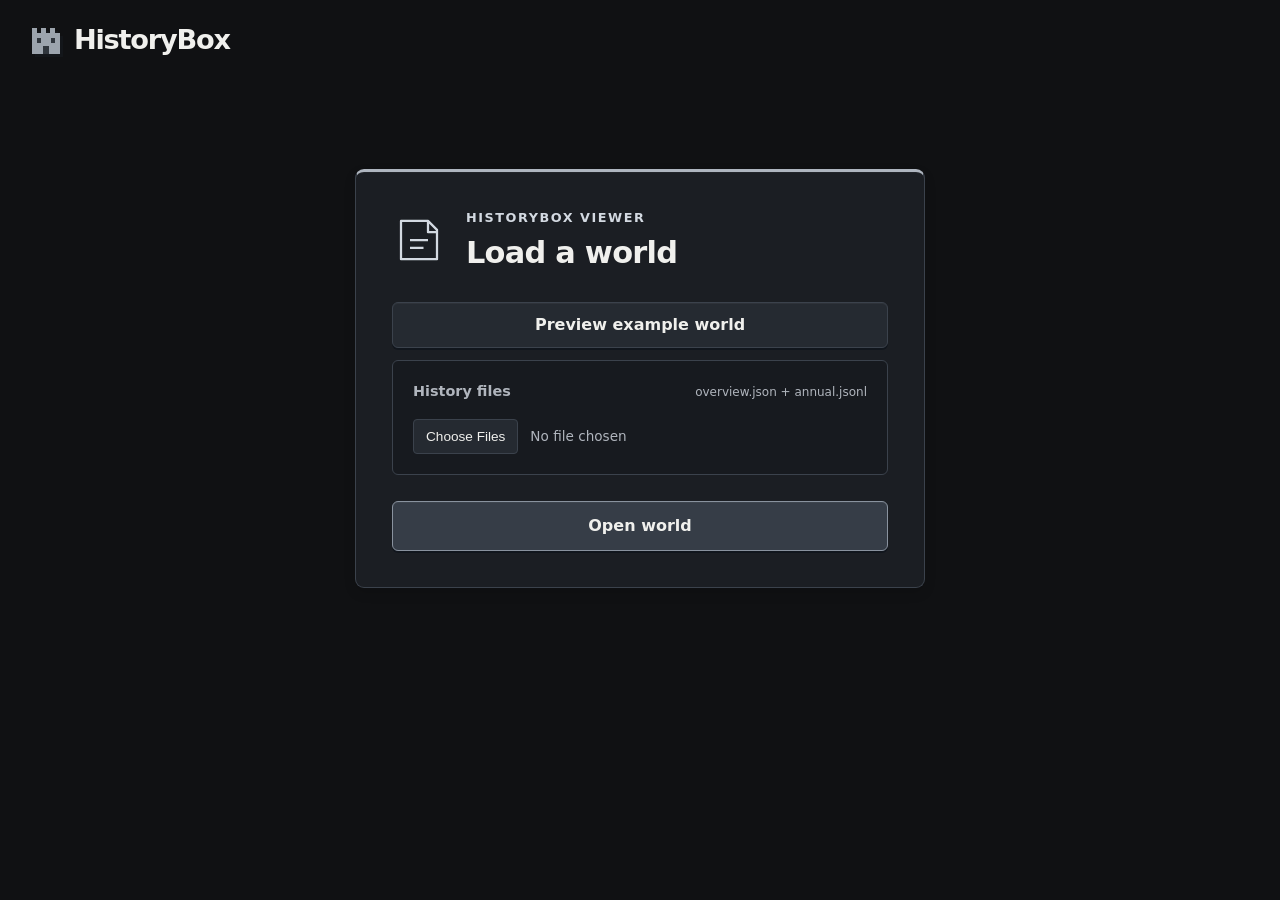
==== commit 4c7039fd: "added support for additional terrain and species types" ====
--- a/Viewer/index.html
+++ b/Viewer/index.html
@@ -32,11 +32,11 @@
   <p id="restore-status" class="restore-status" role="status">Opening history…</p>
   <section id="loader" class="loader" hidden>
     <form id="load-form" class="panel load-panel" novalidate>
-      <div class="load-heading"><svg class="load-emblem" viewBox="0 0 48 48" aria-hidden="true"><path d="M8 7h24l8 8v26H8zM32 7v10h8M16 24h16M16 31h12"/></svg><div><p class="eyebrow">HistoryBox Viewer</p><h1>Load a world</h1></div></div><div class="load-files">
+      <div class="load-heading"><svg class="load-emblem" viewBox="0 0 48 48" aria-hidden="true"><path d="M8 7h24l8 8v26H8zM32 7v10h8M16 24h16M16 31h12"/></svg><div><p class="eyebrow">HistoryBox Viewer</p><h1>Load a world</h1></div></div><button id="preview-example" type="button">Preview example world</button><div class="load-files">
       <label><span class="file-heading">History files <small>overview.json + annual.jsonl</small></span><input id="history-files" type="file" accept=".json,.jsonl,.ndjson,.txt" multiple required aria-label="Select overview.json and annual.jsonl together"></label>
       </div><button class="primary" id="load" type="submit">Open world</button>
+      <button id="cancel-load" type="button" hidden>Return to current world</button>
       <p id="load-status" role="status" aria-live="polite"></p>
-      <button id="cancel-load" type="button" hidden>Return to current world</button>
     </form>
   </section>
   <main id="main" tabindex="-1" hidden></main>
--- a/Viewer/styles.css
+++ b/Viewer/styles.css
@@ -288,7 +288,7 @@
 }
 .masthead, main { margin: 0px auto; }
 .loader { width: min(620px, 100%); }
-#entity-manager { max-width: 1440px; width: 100%; margin: auto; padding: 0px 20px 0; display: block; }
+#entity-manager { max-width: 1440px; width: 100%; margin: auto; padding: 0px 20px 13px; display: block; }
 #entity-manager .entity-tabs { flex-wrap:nowrap; overflow-x:auto; scrollbar-width:none; margin: 0px; padding: 0px; border: 0px; }
 #entity-manager .entity-tabs a { flex:0 0 auto; white-space:nowrap; }
 .comparison-table { table-layout: fixed; }
@@ -462,6 +462,7 @@
   .brand { font-size:1.2rem; }
   .mark { width:24px; height:24px; }
   #view-nav { padding:4px 12px; flex-wrap:nowrap; }
+  #entity-manager { padding-bottom:4px; }
   #view-nav a { padding:5px 12px; font-size:.85rem; }
   .nav-world { flex-basis:auto; }
   .context { padding:5px 12px; gap:6px; }
@@ -488,3 +489,17 @@
 @media(max-width:480px){.map-legend{padding:6px;font-size:.7rem}.map-legend h3{font-size:.65rem;overflow-wrap:anywhere}.map-legend span{flex-direction:column;align-items:flex-start;gap:3px}.map-legend section>div{gap:8px}}
 
 @media(max-width:640px),(max-height:500px){.map-settings{padding:8px}.map-settings label+label{margin-top:7px}.map-settings input[type="checkbox"]{margin:0;flex-shrink:0}.map-selection{padding:4px 8px 8px}.map-selection-header{margin-right:-4px;margin-bottom:4px}.map-detail{margin-top:4px}.map-dismiss{width:28px;height:28px;min-height:28px;font-size:1.5rem}.map-selection,.map-settings{max-height:calc(50% - 16px)}}
+
+.alliance-participants { grid-template-columns:minmax(0,1fr); }
+.tooltip-row[hidden] { display:none; }
+.tooltip-more { margin-top:8px; color:var(--muted); }
+
+/* Loader actions share one width and rhythm; tabs finish the manager edge. */
+#preview-example { width:100%; min-height:46px; margin:0 0 12px; }
+#load-status { margin:12px 0 0; }
+#load-status:empty { display:none; }
+#entity-manager:has(.record-tabs) { padding-bottom:0; }
+
+.map-political-row { display:flex; gap:12px; }
+.map-political-row > span { flex-shrink:0; }
+.map-political-value { margin-left:auto; text-align:right; }
